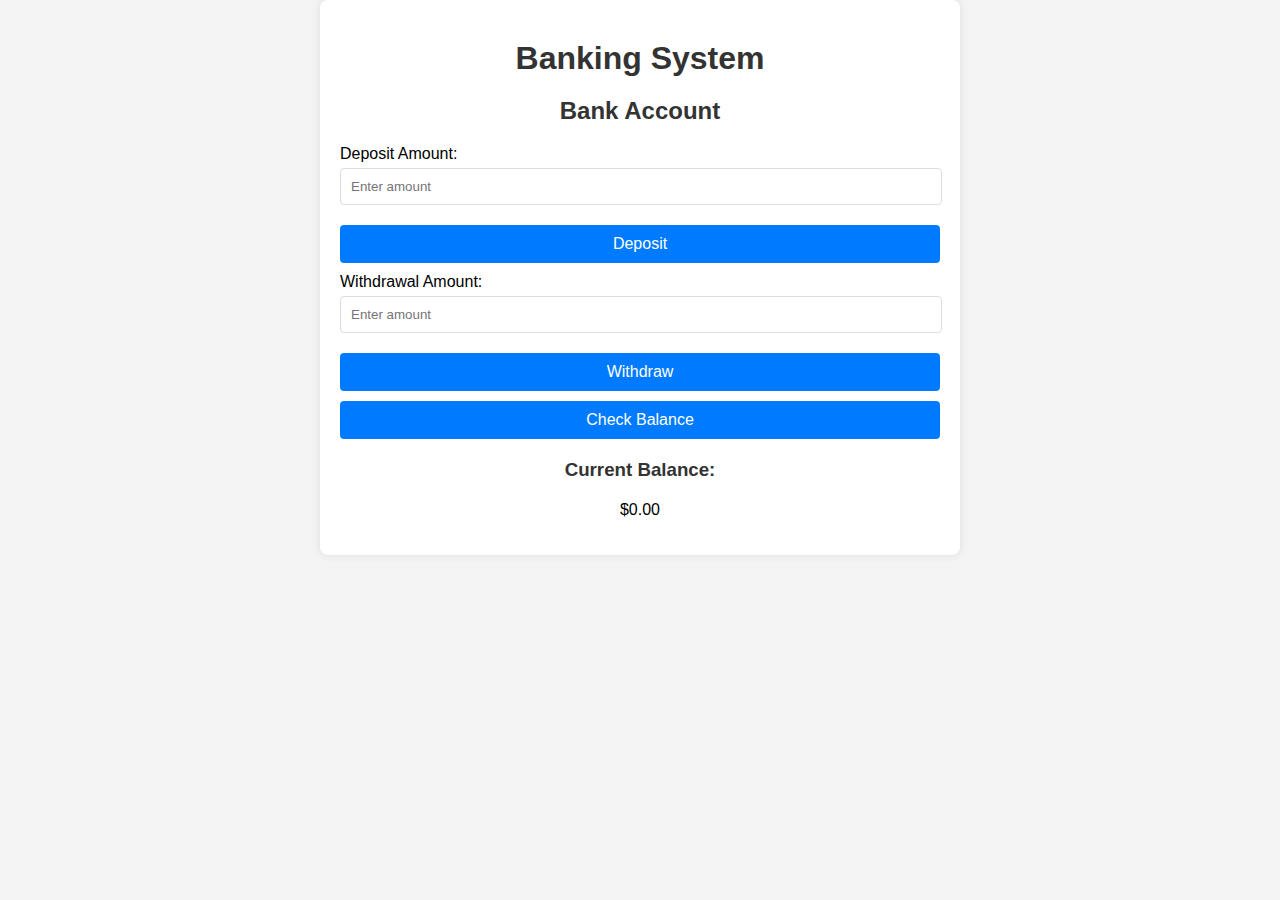
==== index2.html @ 42808403 "main" ====
<!DOCTYPE html>
<html lang="en">
<head>
    <meta charset="UTF-8">
    <meta name="viewport" content="width=device-width, initial-scale=1.0">
    <title>Banking System Simulation</title>
    <link rel="stylesheet" href="css/styles2.css">
    <script src="js/script.js" defer></script>
</head>
<body>
    <div class="container">
        <h1>Banking System</h1>
        <div id="banking-system">
            <h2>Bank Account</h2>
            <label for="deposit-amount">Deposit Amount:</label>
            <input type="number" id="deposit-amount" placeholder="Enter amount">
            <button id="deposit-button">Deposit</button>
            
            <label for="withdraw-amount">Withdrawal Amount:</label>
            <input type="number" id="withdraw-amount" placeholder="Enter amount">
            <button id="withdraw-button">Withdraw</button>
            
            <button id="check-balance-button">Check Balance</button>
            
            <div id="balance">
                <h3>Current Balance:</h3>
                <p id="balance-amount">$0.00</p>
            </div>
        </div>
    </div>
</body>
</html>
---- css/styles2.css ----
/* General Styles */
body {
    font-family: Arial, sans-serif;
    margin: 0;
    padding: 0;
    background-color: #f4f4f4;
}

/* Header Styling */
h1, h2, h3 {
    text-align: center;
    color: #333;
    margin: 20px 0;
}

/* Container for content */
.container {
    max-width: 600px;
    margin: 0 auto;
    padding: 20px;
    background-color: #fff;
    border-radius: 8px;
    box-shadow: 0 0 10px rgba(0, 0, 0, 0.1);
}

/* Form Elements */
label {
    display: block;
    margin: 10px 0 5px;
}

input[type="number"] {
    width: calc(100% - 20px);
    padding: 10px;
    margin-bottom: 10px;
    border: 1px solid #ddd;
    border-radius: 4px;
}

/* Button Styling */
button {
    display: block;
    width: 100%;
    padding: 10px;
    margin-top: 10px;
    font-size: 16px;
    color: #fff;
    background-color: #007BFF;
    border: none;
    border-radius: 4px;
    cursor: pointer;
}

button:hover {
    background-color: #0056b3;
}

/* Balance Display */
#balance {
    margin-top: 20px;
    text-align: center;
}
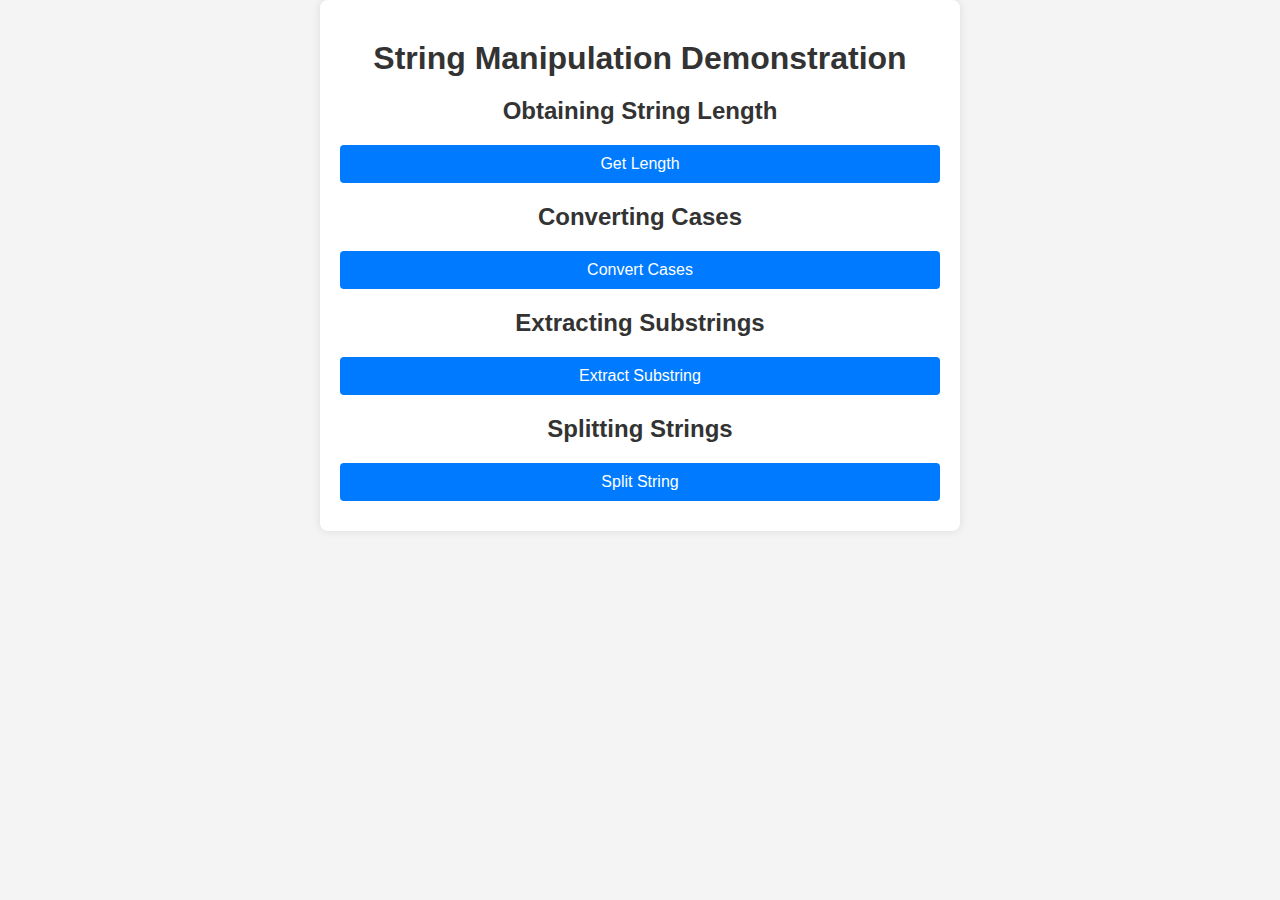
==== commit 4f099c6b: "update" ====
--- a/index2.html
+++ b/index2.html
@@ -3,29 +3,30 @@
 <head>
     <meta charset="UTF-8">
     <meta name="viewport" content="width=device-width, initial-scale=1.0">
-    <title>Banking System Simulation</title>
+    <title>String Manipulation in JavaScript</title>
     <link rel="stylesheet" href="css/styles2.css">
-    <script src="js/script.js" defer></script>
+    <script src="js/script2.js" defer></script>
 </head>
 <body>
     <div class="container">
-        <h1>Banking System</h1>
-        <div id="banking-system">
-            <h2>Bank Account</h2>
-            <label for="deposit-amount">Deposit Amount:</label>
-            <input type="number" id="deposit-amount" placeholder="Enter amount">
-            <button id="deposit-button">Deposit</button>
-            
-            <label for="withdraw-amount">Withdrawal Amount:</label>
-            <input type="number" id="withdraw-amount" placeholder="Enter amount">
-            <button id="withdraw-button">Withdraw</button>
-            
-            <button id="check-balance-button">Check Balance</button>
-            
-            <div id="balance">
-                <h3>Current Balance:</h3>
-                <p id="balance-amount">$0.00</p>
-            </div>
+        <h1>String Manipulation Demonstration</h1>
+        <div id="string-manipulation">
+            <h2>Obtaining String Length</h2>
+            <button id="get-length">Get Length</button>
+            <p id="length-output"></p>
+
+            <h2>Converting Cases</h2>
+            <button id="convert-cases">Convert Cases</button>
+            <p id="upper-output"></p>
+            <p id="lower-output"></p>
+
+            <h2>Extracting Substrings</h2>
+            <button id="extract-substring">Extract Substring</button>
+            <p id="substring-output"></p>
+
+            <h2>Splitting Strings</h2>
+            <button id="split-string">Split String</button>
+            <p id="split-output"></p>
         </div>
     </div>
 </body>
--- a/css/styles2.css
+++ b/css/styles2.css
@@ -7,7 +7,7 @@
 }
 
 /* Header Styling */
-h1, h2, h3 {
+h1, h2 {
     text-align: center;
     color: #333;
     margin: 20px 0;
@@ -23,26 +23,12 @@
     box-shadow: 0 0 10px rgba(0, 0, 0, 0.1);
 }
 
-/* Form Elements */
-label {
-    display: block;
-    margin: 10px 0 5px;
-}
-
-input[type="number"] {
-    width: calc(100% - 20px);
-    padding: 10px;
-    margin-bottom: 10px;
-    border: 1px solid #ddd;
-    border-radius: 4px;
-}
-
 /* Button Styling */
 button {
     display: block;
     width: 100%;
     padding: 10px;
-    margin-top: 10px;
+    margin: 10px 0;
     font-size: 16px;
     color: #fff;
     background-color: #007BFF;
@@ -55,8 +41,9 @@
     background-color: #0056b3;
 }
 
-/* Balance Display */
-#balance {
-    margin-top: 20px;
-    text-align: center;
+/* Output Display */
+p {
+    font-size: 16px;
+    margin: 10px 0;
+    color: #333;
 }
